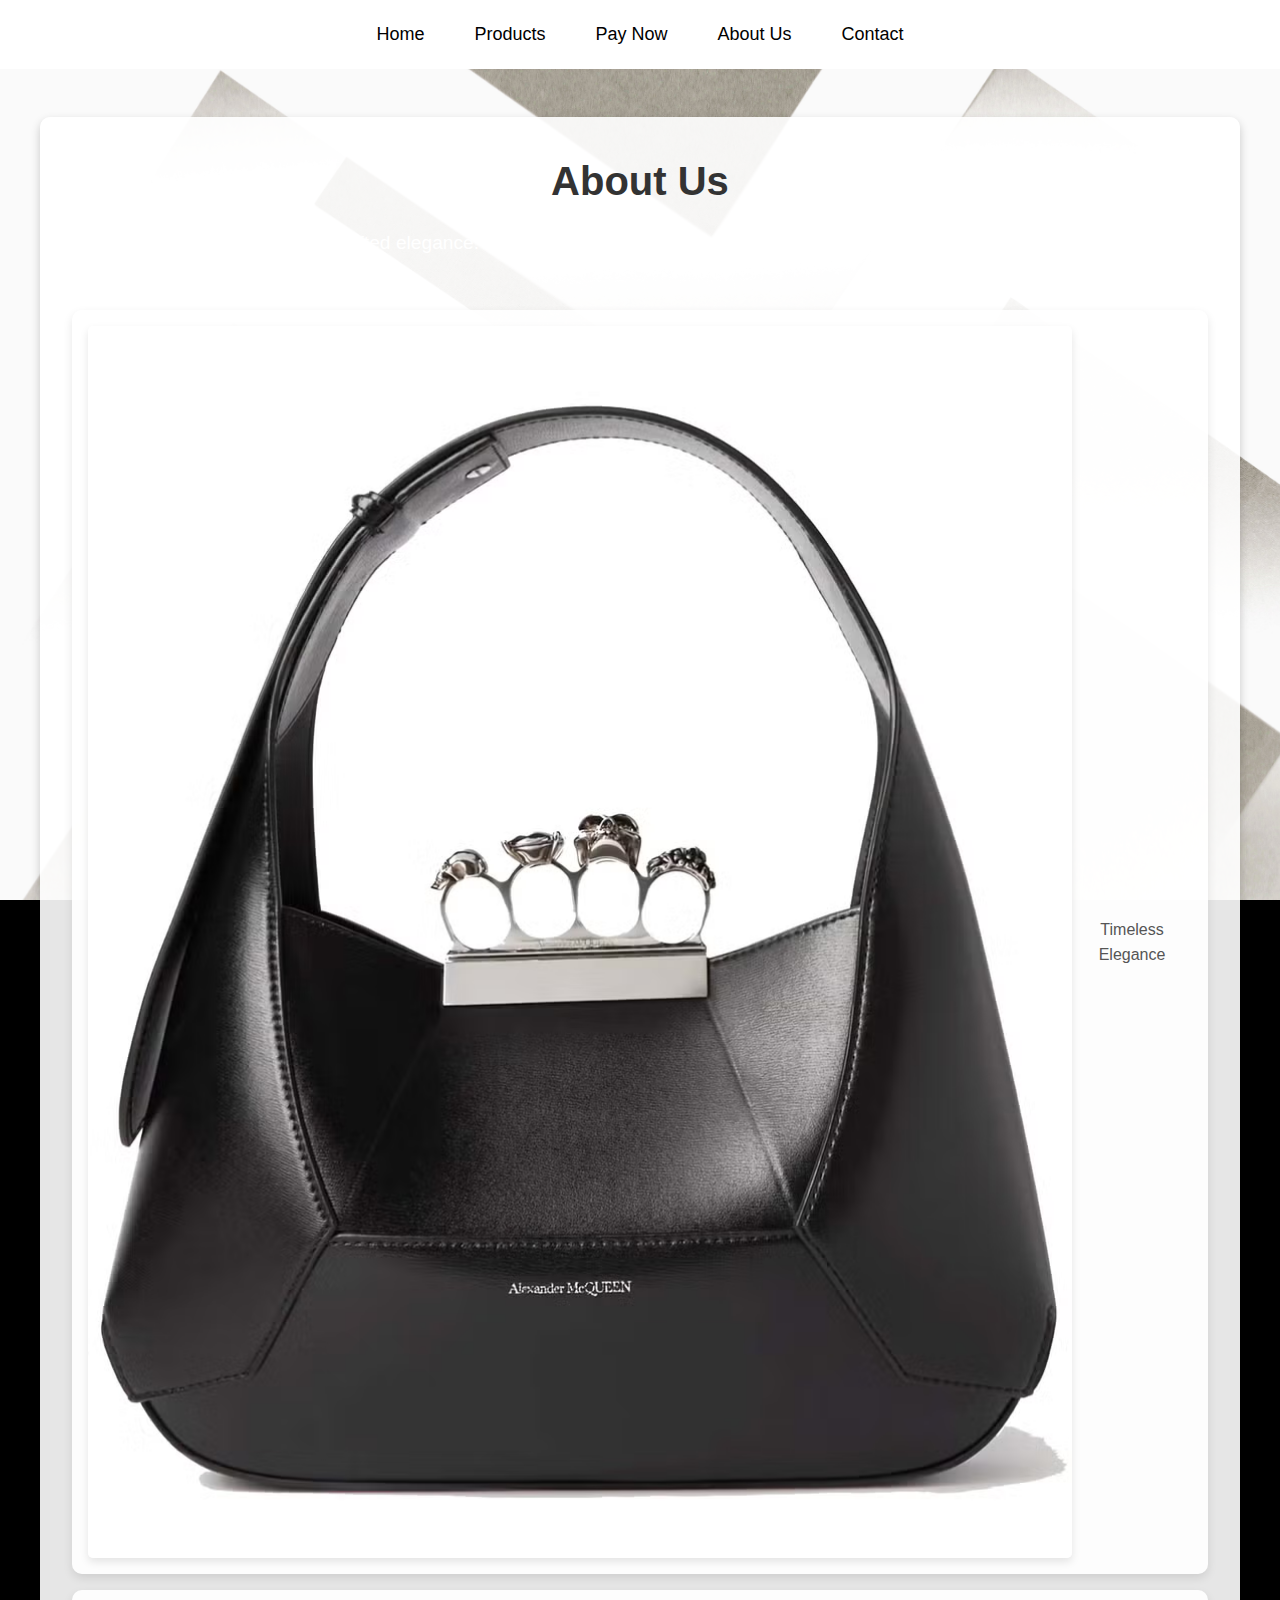
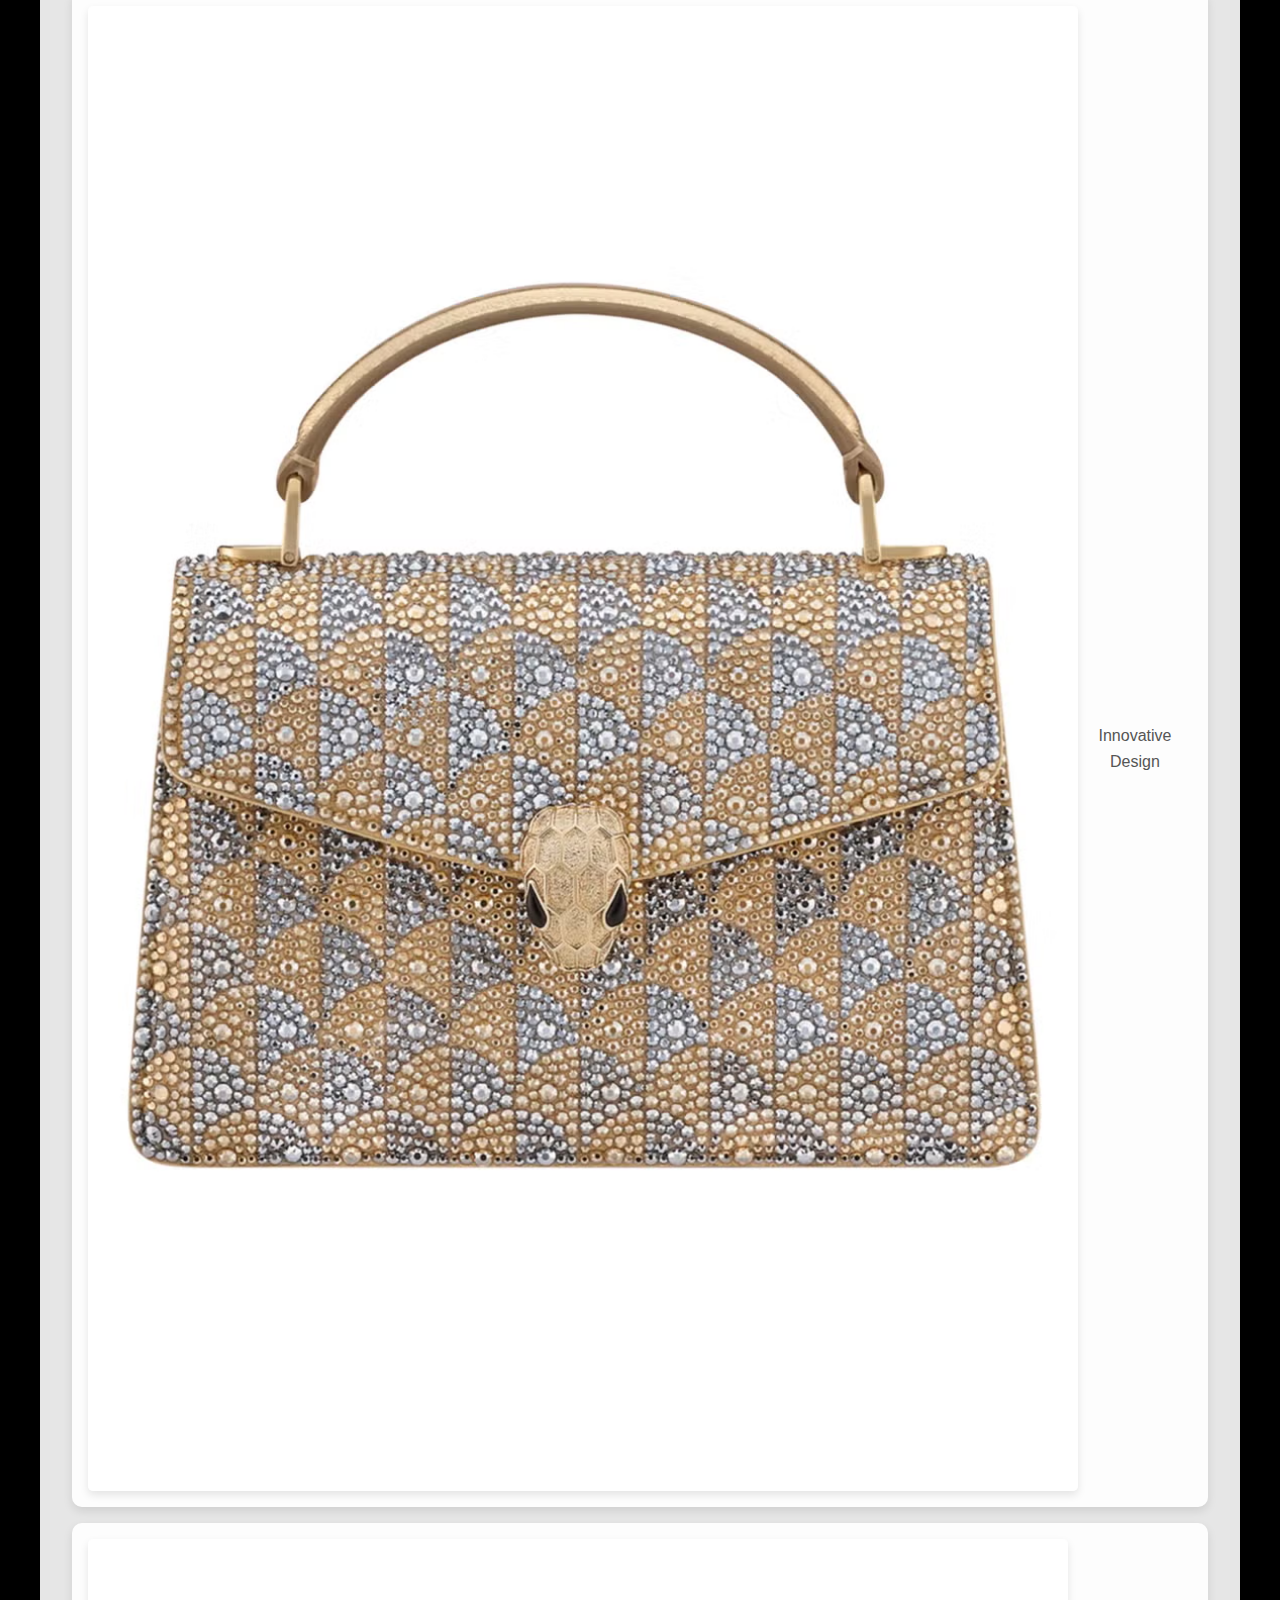
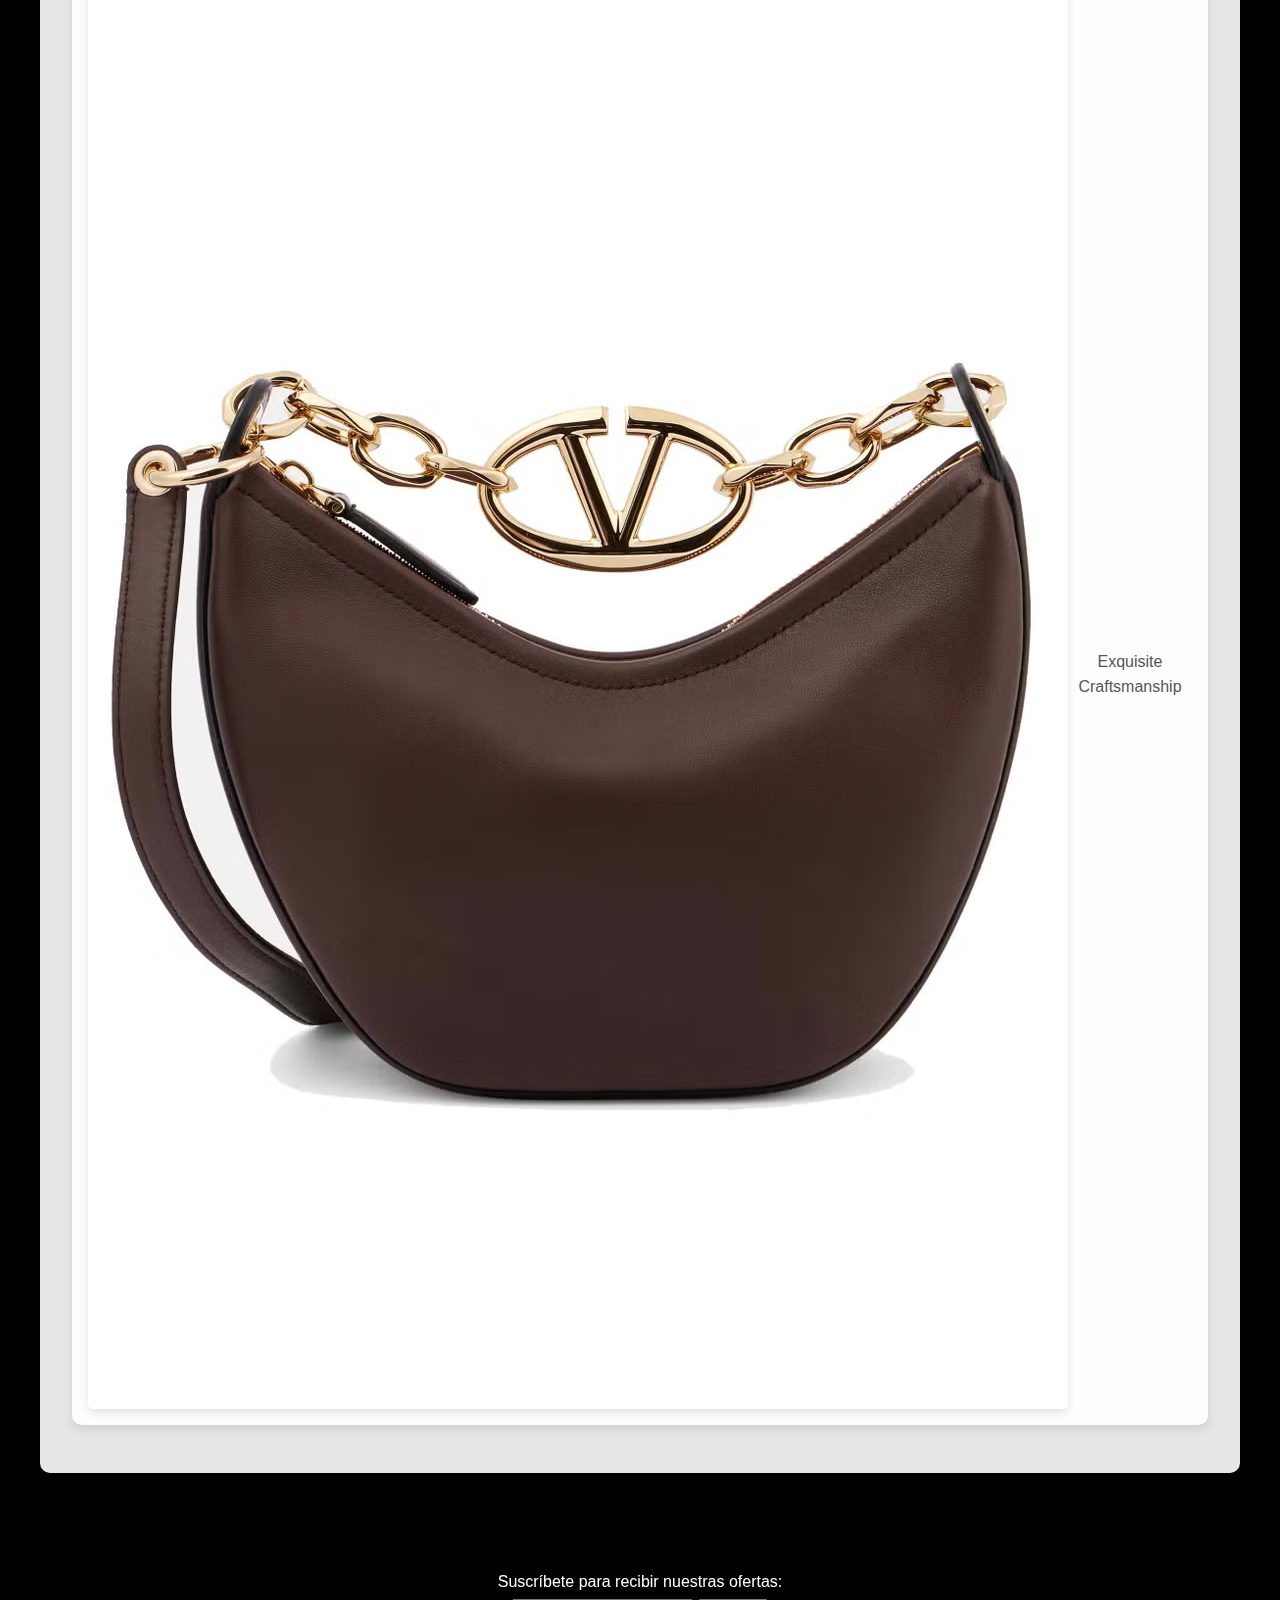
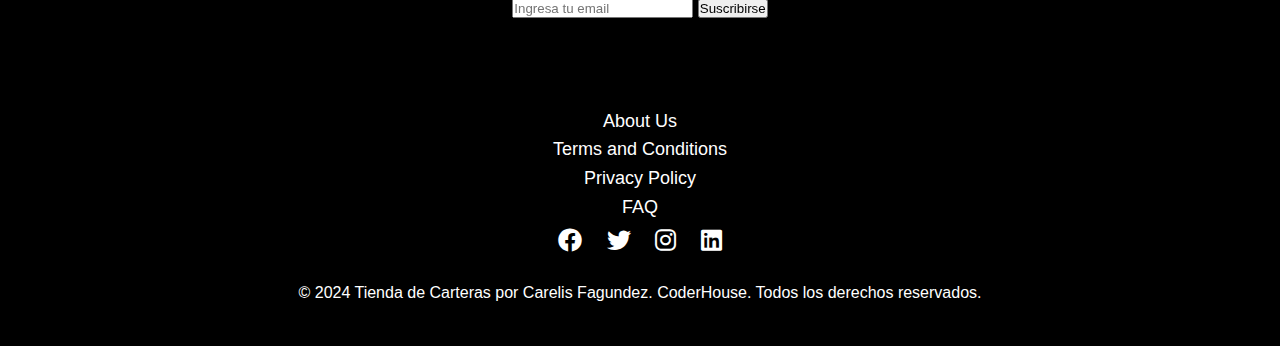
==== menu_items/about.html @ 4c51ad74 "Actualización de archivos" ====
<!DOCTYPE html>
<html lang="en">

<head>
    <meta charset="UTF-8">
    <meta name="viewport" content="width=device-width, initial-scale=1.0">
    <title>Handbag Luxury</title>
    <!-- Enlace a Bootstrap -->
    <link href="https://cdn.jsdelivr.net/npm/bootstrap@5.3.0-alpha1/dist/css/bootstrap.min.css" rel="stylesheet"
        integrity="sha384-KyZXEJw3W3mJfGwnL9F5L6hBrk7zVtQzLg64KcgoOvo8eb/5XlP7w5vU4ahBzRZw" crossorigin="anonymous">
    <!-- personalizados -->
    <link rel="stylesheet" href="../styles.css">
    <link href="https://cdnjs.cloudflare.com/ajax/libs/font-awesome/6.0.0-beta3/css/all.min.css" rel="stylesheet">
</head>

<body>

    <!-- Barra de navegación -->
    <nav class="navbar">
        <a href="../index.html">Home</a>
        <a href="./products.html">Products</a>
        <a href="./pay.html">Pay Now</a>
        <a href="./about.html">About Us</a>
        <a href="./contact.html">Contact</a>
    </nav>
    <!-- Contenido principal  Vacio -->

    <div class="about-us">
        <h1>About Us</h1>
        <p class="about-text">Welcome to our world of handcrafted elegance. We design unique handbags that combine style
            and functionality,
            ensuring you stand out in every moment.</p>
        <div class="about-gallery">
            <div class="about-item">
                <img src="../photos/handbag1.avif" alt="Cartera 1">
                <p>Timeless Elegance</p>
            </div>
            <div class="about-item">
                <img src="../photos/handbag2.avif" alt="Cartera 2">
                <p>Innovative Design</p>
            </div>
            <div class="about-item">
                <img src="../photos/handbag3.avif" alt="Cartera 3">
                <p>Exquisite Craftsmanship</p>
            </div>
        </div>
    </div>

    <!-- Formulario de suscripción -->
    <div class="newsletter">
        <p>Suscríbete para recibir nuestras ofertas:</p>
        <form>
            <input type="email" placeholder="Ingresa tu email" required>
            <input type="submit" value="Suscribirse">
        </form>
    </div>


    <!-- Footer -->
    <footer style="background-color: #000; color: #fff; padding: 40px 0; text-align: center;">
        <div class="footer-content">
            <div class="footer-links">
                <ul style="list-style-type: none; padding: 0;">
                    <li><a href="#about" style="color: #fff; text-decoration: none; font-size: 18px;">About Us</a></li>
                    <li><a href="#terms" style="color: #fff; text-decoration: none; font-size: 18px;">Terms and
                            Conditions</a></li>
                    <li><a href="#privacy" style="color: #fff; text-decoration: none; font-size: 18px;">Privacy
                            Policy</a></li>
                    <li><a href="#faq" style="color: #fff; text-decoration: none; font-size: 18px;">FAQ</a></li>
                </ul>
            </div>

            <div class="footer-social">
                <a href="#" style="color: #fff; font-size: 24px; margin: 0 10px;"><i class="fab fa-facebook"></i></a>
                <a href="#" style="color: #fff; font-size: 24px; margin: 0 10px;"><i class="fab fa-twitter"></i></a>
                <a href="#" style="color: #fff; font-size: 24px; margin: 0 10px;"><i class="fab fa-instagram"></i></a>
                <a href="#" style="color: #fff; font-size: 24px; margin: 0 10px;"><i class="fab fa-linkedin"></i></a>
            </div>

            <div class="footer-bottom">
                <p style="font-size: 16px; margin-top: 20px;">© 2024 Tienda de Carteras por Carelis Fagundez.
                    CoderHouse. Todos los derechos reservados.</p>
            </div>
        </div>
    </footer>

    <!-- Scripts de Bootstrap -->
    <script src="https://cdn.jsdelivr.net/npm/bootstrap@5.3.0-alpha1/dist/js/bootstrap.bundle.min.js"
        integrity="sha384-pzjw8f+ua7Kw1TIq0X6s+9uIFM4ntgs2a9P+ZZ9ljgvlE5L5fXxwZqljs8Pfq4Xp"
        crossorigin="anonymous"></script>

</body>

</html>
---- styles.css ----
* {
  margin: 0;
  padding: 0;
  box-sizing: border-box;
}

body {
  font-family: "Arial", sans-serif;
  line-height: 1.6;
  background: url("./photos/fondo_pexels-edward-jenner-4252889.jpg") center/cover fixed;
  color: #333;
  min-height: 100vh;
  display: flex;
  flex-direction: column;
}

h1,
h3 {
  color: #333;
  text-align: center;
}

.navbar {
  display: flex;
  justify-content: center;
  background-color: rgba(52, 58, 64, 0.8);
  padding: 10px 0;
  position: sticky;
  top: 0;
  width: 100%;
  z-index: 2;
}
.navbar a {
  color: #fff;
  text-decoration: none;
  padding: 10px 15px;
  font-size: 18px;
  transition: background-color 0.3s;
  margin: 0 10px;
}
.navbar a:hover {
  background-color: #474644;
  border-radius: 4px;
}
@media (max-width: 768px) {
  .navbar {
    flex-direction: column;
    align-items: center;
  }
  .navbar a {
    margin: 5px 0;
  }
}

.content {
  max-width: 1200px;
  margin: 2rem auto;
  padding: 1rem;
  display: flex;
  flex-direction: column;
  flex-grow: 1;
}

.gallery {
  display: grid;
  grid-template-columns: repeat(3, 1fr);
  gap: 1rem;
  margin-top: 2rem;
}
.gallery img {
  width: 100%;
  border-radius: 10px;
  box-shadow: 0 4px 8px rgba(0, 0, 0, 0.1);
  transition: transform 0.3s;
}
.gallery img:hover {
  transform: 1.1;
}
@media (max-width: 768px) {
  .gallery {
    grid-template-columns: 1fr;
  }
}

.cards {
  display: grid;
  grid-template-columns: repeat(3, 1fr);
  gap: 1rem;
  margin-top: 2rem;
}
.cards .card {
  background-color: white;
  border-radius: 10px;
  padding: 1rem;
  text-align: center;
  width: 100%;
  box-shadow: 0 4px 8px rgba(0, 0, 0, 0.1);
  transition: transform 0.3s;
}
.cards .card:hover {
  transform: translateY(-10px);
}
@media (max-width: 768px) {
  .cards {
    grid-template-columns: 1fr;
  }
  .cards .card {
    width: 100%;
    margin-bottom: 1rem;
  }
}
@media (min-width: 992px) {
  .cards {
    grid-template-columns: repeat(4, 1fr);
  }
}
@media (min-width: 1200px) {
  .cards {
    grid-template-columns: repeat(6, 1fr);
  }
}

form.contact-form {
  width: 60%;
  max-width: 700px;
  margin: 2rem auto;
  padding: 2rem;
  background-color: #000;
  color: #fff;
  border-radius: 10px;
  box-shadow: 0 4px 8px rgba(0, 0, 0, 0.2);
  text-align: center;
}
form.contact-form h2 {
  font-size: 24px;
  margin-bottom: 1rem;
  color: #f8f7f4;
}
form.contact-form label {
  font-size: 16px;
  display: block;
  margin-bottom: 5px;
  text-align: left;
}
form.contact-form input,
form.contact-form textarea {
  width: 100%;
  padding: 12px;
  margin-bottom: 15px;
  border: 1px solid #ccc;
  border-radius: 5px;
  font-size: 14px;
  background-color: #fbf7f7;
  color: #fff;
}
form.contact-form input:focus,
form.contact-form textarea:focus {
  border-color: #ffd700;
  outline: none;
  box-shadow: 0 0 5px #ffd700;
}
form.contact-form button {
  width: 50%;
  padding: 10px;
  font-size: 16px;
  background-color: #0d0d0d;
  color: #fbf9f9;
  border: none;
  border-radius: 5px;
  cursor: pointer;
  transition: background-color 0.3s;
}
form.contact-form button:hover {
  background-color: #0d0d0b;
}
@media (max-width: 768px) {
  form.contact-form {
    width: 80%;
    padding: 1.5rem;
  }
  form.contact-form h2 {
    font-size: 20px;
  }
  form.contact-form button {
    width: 100%;
  }
}
@media (max-width: 480px) {
  form.contact-form {
    width: 95%;
    padding: 1rem;
  }
  form.contact-form h2 {
    font-size: 18px;
  }
  form.contact-form label {
    font-size: 14px;
  }
  form.contact-form input,
  form.contact-form textarea {
    font-size: 13px;
  }
  form.contact-form button {
    font-size: 14px;
  }
}

.newsletter {
  background-color: rgba(0, 0, 0, 0.6);
  color: white;
  padding: 1rem;
  margin-top: 2rem;
  margin-bottom: 30px;
  text-align: center;
  border-radius: 10px;
  width: 30%;
  margin-left: auto;
  margin-right: auto;
  position: relative;
  z-index: 3;
}
@media (max-width: 768px) {
  .newsletter {
    width: 80%;
  }
  .newsletter input[type=email],
  .newsletter input[type=submit] {
    width: 100%;
    padding: 10px;
    margin-top: 10px;
    border-radius: 5px;
  }
}

.footer {
  background-color: rgba(52, 58, 64, 0.8);
  color: #fff;
  padding: 30px 0;
  text-align: center;
  position: relative;
  z-index: 2;
}
.footer .footer-container {
  display: flex;
  flex-direction: column;
  align-items: center;
  gap: 20px;
}
.footer .footer-links {
  display: flex;
  gap: 25px;
  flex-wrap: wrap;
  justify-content: center;
}
.footer .footer-social {
  display: flex;
  gap: 25px;
  justify-content: center;
}
.footer .footer-social .social-icon {
  background-color: #0d0d0d;
  padding: 15px;
  border-radius: 50%;
  transition: background-color 0.3s;
  font-size: 24px;
}
.footer .footer-social .social-icon:hover {
  background-color: #585857;
}
.footer .footer-bottom {
  margin-bottom: 20px;
  margin-top: 30px;
  font-size: 16px;
  color: #aaa;
}
@media (max-width: 768px) {
  .footer .footer-container {
    flex-direction: column;
  }
  .footer .footer-links,
  .footer .footer-social {
    justify-content: center;
  }
}

.about-us {
  max-width: 1200px;
  margin: 3rem auto;
  text-align: center;
  padding: 2rem;
  background-color: rgba(255, 255, 255, 0.9);
  border-radius: 10px;
  box-shadow: 0 4px 10px rgba(0, 0, 0, 0.2);
  animation: fadeIn 1.5s ease-in-out;
}
.about-us h1 {
  font-size: 2.5rem;
  margin-bottom: 1rem;
  color: #333;
}
.about-us .about-text {
  font-size: 1.2rem;
  line-height: 1.5;
  margin-bottom: 1.5rem;
}
.about-us .about-item {
  display: flex;
  justify-content: center;
  align-items: center;
  margin: 1rem 0;
  padding: 1rem;
  background-color: rgba(255, 255, 255, 0.9);
  border-radius: 10px;
  box-shadow: 0 4px 10px rgba(0, 0, 0, 0.1);
  transition: transform 0.3s;
}
.about-us .about-item:hover {
  transform: scale(1.1);
}
.about-us .about-item img {
  width: 100%;
  border-radius: 5px;
  box-shadow: 0 4px 8px rgba(0, 0, 0, 0.1);
}
.about-us .about-item h4 {
  margin-top: 10px;
  font-size: 1.2rem;
  color: #333;
}
.about-us .about-item p {
  font-size: 1rem;
  color: #555;
}

@keyframes fadeIn {
  from {
    opacity: 0;
    transform: translateY(20px);
  }
  to {
    opacity: 1;
    transform: translateY(0);
  }
}
/* styles.scss */
body {
  font-family: Arial, sans-serif;
  background-color: #000;
  color: #fff;
}

.navbar {
  background-color: #fff;
}
.navbar a {
  color: #000;
}

.contact-form {
  max-width: 500px;
  margin: 0 auto;
  padding: 2rem;
  background-color: #fff;
  border-radius: 8px;
  box-shadow: 0 0 10px rgba(0, 0, 0, 0.1);
}
.contact-form label {
  display: block;
  margin-bottom: 0.5rem;
}
.contact-form input,
.contact-form textarea {
  width: 100%;
  padding: 0.5rem;
  margin-bottom: 1rem;
  border: 1px solid #ccc;
  border-radius: 4px;
}
.contact-form button {
  width: 100%;
  padding: 0.75rem;
  background-color: #000;
  color: #fff;
  border: none;
  border-radius: 4px;
  cursor: pointer;
}

/*# sourceMappingURL=styles.css.map */
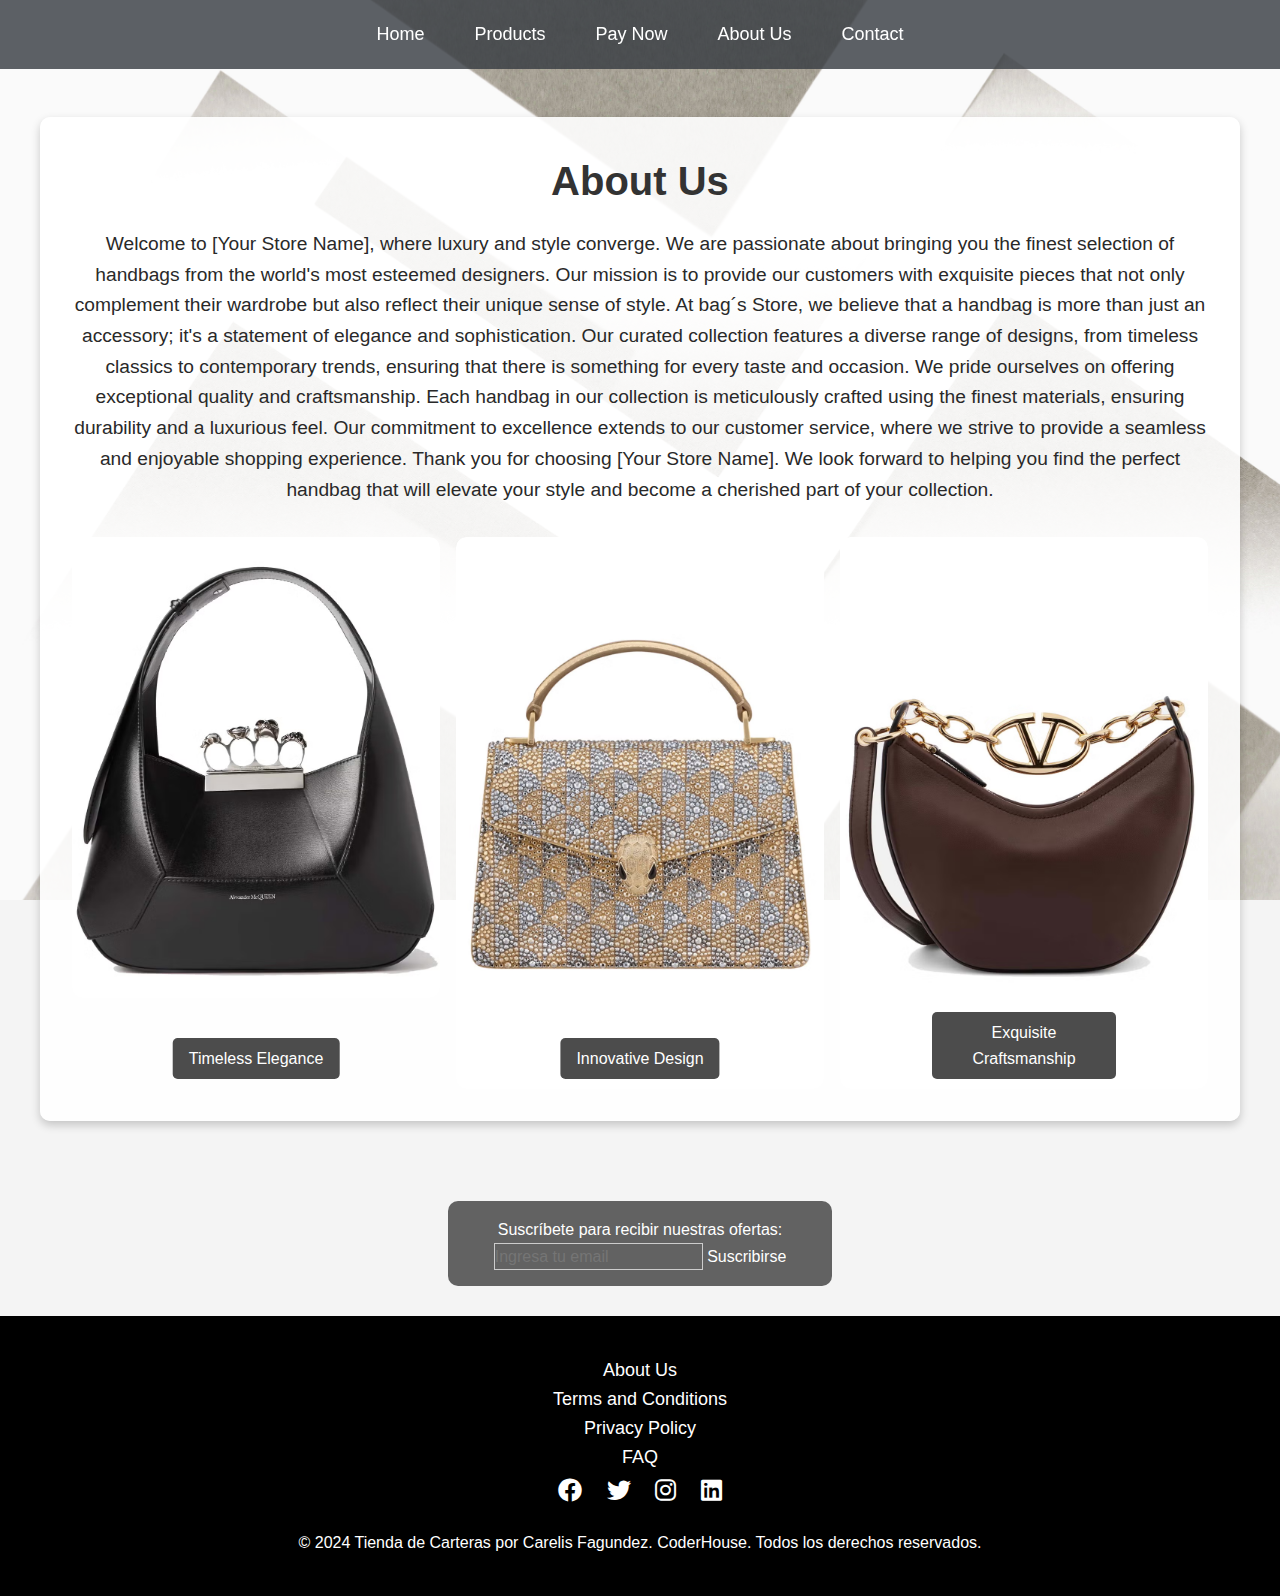
==== commit a972e04c: "Añadir archivos con cambios de finales de línea" ====
--- a/menu_items/about.html
+++ b/menu_items/about.html
@@ -5,11 +5,13 @@
     <meta charset="UTF-8">
     <meta name="viewport" content="width=device-width, initial-scale=1.0">
     <title>Handbag Luxury</title>
+    <meta name="description" content="Explore our luxury handbags collection.">
+
     <!-- Enlace a Bootstrap -->
     <link href="https://cdn.jsdelivr.net/npm/bootstrap@5.3.0-alpha1/dist/css/bootstrap.min.css" rel="stylesheet"
         integrity="sha384-KyZXEJw3W3mJfGwnL9F5L6hBrk7zVtQzLg64KcgoOvo8eb/5XlP7w5vU4ahBzRZw" crossorigin="anonymous">
     <!-- personalizados -->
-    <link rel="stylesheet" href="../styles.css">
+    <link rel="stylesheet" href="../css/styles.css">
     <link href="https://cdnjs.cloudflare.com/ajax/libs/font-awesome/6.0.0-beta3/css/all.min.css" rel="stylesheet">
 </head>
 
@@ -18,18 +20,31 @@
     <!-- Barra de navegación -->
     <nav class="navbar">
         <a href="../index.html">Home</a>
-        <a href="./products.html">Products</a>
-        <a href="./pay.html">Pay Now</a>
-        <a href="./about.html">About Us</a>
-        <a href="./contact.html">Contact</a>
+        <a href="../menu_items/products.html">Products</a>
+        <a href="../menu_items/pay.html">Pay Now</a>
+        <a href="../menu_items/about.html">About Us</a>
+        <a href="../menu_items/contact.html">Contact</a>
     </nav>
     <!-- Contenido principal  Vacio -->
 
     <div class="about-us">
         <h1>About Us</h1>
-        <p class="about-text">Welcome to our world of handcrafted elegance. We design unique handbags that combine style
-            and functionality,
-            ensuring you stand out in every moment.</p>
+        <p class="about-text">Welcome to [Your Store Name], where luxury and style converge. We are passionate about
+            bringing you the finest selection of handbags from the world's most esteemed designers. Our mission is to
+            provide our customers with exquisite pieces that not only complement their wardrobe but also reflect their
+            unique sense of style.
+
+            At bag´s Store, we believe that a handbag is more than just an accessory; it's a statement of elegance and
+            sophistication. Our curated collection features a diverse range of designs, from timeless classics to
+            contemporary trends, ensuring that there is something for every taste and occasion.
+
+            We pride ourselves on offering exceptional quality and craftsmanship. Each handbag in our collection is
+            meticulously crafted using the finest materials, ensuring durability and a luxurious feel. Our commitment to
+            excellence extends to our customer service, where we strive to provide a seamless and enjoyable shopping
+            experience.
+
+            Thank you for choosing [Your Store Name]. We look forward to helping you find the perfect handbag that will
+            elevate your style and become a cherished part of your collection.</p>
         <div class="about-gallery">
             <div class="about-item">
                 <img src="../photos/handbag1.avif" alt="Cartera 1">
--- a/css/styles.css
+++ b/css/styles.css
@@ -0,0 +1,569 @@
+@charset "UTF-8";
+/* _reset.scss */
+/* Reseteo de márgenes y rellenos */
+*,
+*::before,
+*::after {
+  margin: 0;
+  padding: 0;
+  box-sizing: border-box;
+}
+
+/* Eliminación del estilo por defecto de listas */
+ul,
+ol {
+  list-style: none;
+}
+
+/* Normalización de enlaces */
+a {
+  text-decoration: none;
+  color: inherit;
+}
+
+/* Eliminación de bordes y sombras en botones */
+button,
+input,
+select,
+textarea {
+  background: none;
+  border: none;
+  outline: none;
+  font-family: inherit;
+  font-size: inherit;
+  line-height: inherit;
+  color: inherit;
+}
+
+/* Reseteo de la apariencia de las tablas */
+table {
+  border-collapse: collapse;
+  border-spacing: 0;
+}
+
+/* Reseteo de la apariencia de los formularios */
+input,
+textarea,
+select,
+button {
+  background: none;
+  border: none;
+  font-family: inherit;
+  font-size: inherit;
+  line-height: inherit;
+  color: inherit;
+}
+
+/* Normalización de imágenes */
+img {
+  max-width: 100%;
+  display: block;
+}
+
+/* Normalización de las cajas de texto y formularios */
+input[type=text],
+input[type=email],
+input[type=password],
+textarea {
+  outline: none;
+  border: 1px solid #ccc;
+  font-family: inherit;
+  font-size: inherit;
+}
+
+/* Reseteo de la apariencia de las listas dentro de elementos no ordenados y ordenados */
+ul,
+ol {
+  list-style: none;
+  padding-left: 0;
+}
+
+.product-grid {
+  display: grid;
+  grid-template-columns: repeat(auto-fit, minmax(200px, 1fr));
+  gap: 2rem;
+  padding: 2rem;
+  background-color: black;
+  color: #fff;
+}
+
+.product-item {
+  text-align: center;
+  background-color: black;
+  padding: 1rem;
+  border-radius: 10px;
+  box-shadow: 0 4px 10px rgba(0, 0, 0, 0.2);
+  transition: transform 0.3s, box-shadow 0.3s;
+}
+.product-item:hover {
+  transform: translateY(-5px);
+  box-shadow: 0 6px 15px rgba(0, 0, 0, 0.3);
+}
+.product-item img {
+  width: 100%;
+  height: auto;
+  border-radius: 5px;
+}
+.product-item h3 {
+  margin: 1rem 0 0.5rem;
+  font-size: 1.2rem;
+  background-color: black;
+}
+.product-item p {
+  margin: 0.5rem 0 1rem;
+  font-size: 1rem;
+}
+.product-item .buy-btn {
+  padding: 0.5rem 1rem;
+  background-color: #0d0d0d;
+  color: #fbf7f7;
+  border: none;
+  border-radius: 5px;
+  cursor: pointer;
+  font-size: 1rem;
+  font-weight: bold;
+  transition: background-color 0.3s ease;
+}
+.product-item .buy-btn:hover {
+  background-color: #e6c200;
+}
+
+.about-us {
+  max-width: 1200px;
+  margin: 3rem auto;
+  text-align: center;
+  padding: 2rem;
+  background-color: rgba(255, 255, 255, 0.9);
+  border-radius: 10px;
+  box-shadow: 0 4px 10px rgba(0, 0, 0, 0.2);
+  animation: fadeIn 1.5s ease-in-out;
+}
+.about-us h1 {
+  font-size: 2.5rem;
+  margin-bottom: 1rem;
+  color: #333;
+}
+.about-us .about-text {
+  font-size: 1.2rem;
+  color: rgb(40.8, 40.8, 40.8);
+  margin-bottom: 2rem;
+}
+.about-us .about-gallery {
+  display: grid;
+  grid-template-columns: repeat(auto-fit, minmax(250px, 1fr));
+  gap: 1rem;
+}
+.about-us .about-gallery .about-item {
+  position: relative;
+  overflow: hidden;
+  border-radius: 10px;
+  animation: slideUp 1s ease-in-out;
+}
+.about-us .about-gallery .about-item img {
+  width: 100%;
+  height: auto;
+  display: block;
+  border-radius: 10px;
+  transition: transform 0.3s ease-in-out;
+}
+.about-us .about-gallery .about-item img:hover {
+  transform: scale(1.1);
+}
+.about-us .about-gallery .about-item p {
+  position: absolute;
+  bottom: 10px;
+  left: 50%;
+  transform: translateX(-50%);
+  background-color: rgba(0, 0, 0, 0.7);
+  color: #fff;
+  padding: 0.5rem 1rem;
+  border-radius: 5px;
+  font-size: 1rem;
+  transition: opacity 0.3s ease-in-out;
+}
+.about-us .about-gallery .about-item p:hover {
+  opacity: 1;
+}
+
+@keyframes fadeIn {
+  from {
+    opacity: 0;
+    transform: scale(0.9);
+  }
+  to {
+    opacity: 1;
+    transform: scale(1);
+  }
+}
+@keyframes slideUp {
+  from {
+    opacity: 0;
+    transform: translateY(30px);
+  }
+  to {
+    opacity: 1;
+    transform: translateY(0);
+  }
+}
+.contact-form {
+  width: 60%;
+  max-width: 700px;
+  margin: 2rem auto;
+  padding: 2rem;
+  background-color: #000;
+  color: #fff;
+  border-radius: 10px;
+  box-shadow: 0 4px 8px rgba(0, 0, 0, 0.2);
+  text-align: center;
+}
+.contact-form h2 {
+  font-size: 24px;
+  margin-bottom: 1rem;
+  color: hsl(0, 0%, 110%);
+}
+.contact-form label {
+  font-size: 16px;
+  display: block;
+  margin-bottom: 5px;
+  text-align: left;
+}
+.contact-form input,
+.contact-form textarea {
+  width: 100%;
+  padding: 12px;
+  margin-bottom: 15px;
+  border: 1px solid #ccc;
+  border-radius: 5px;
+  font-size: 14px;
+  background-color: #fbf7f7;
+  color: #000;
+}
+.contact-form input:focus,
+.contact-form textarea:focus {
+  border-color: #ffd700;
+  outline: none;
+  box-shadow: 0 0 5px #ffd700;
+}
+.contact-form button {
+  width: 50%;
+  padding: 10px;
+  font-size: 16px;
+  background-color: #0d0d0d;
+  color: #fbf7f7;
+  border: none;
+  border-radius: 5px;
+  cursor: pointer;
+  transition: background-color 0.3s ease;
+}
+.contact-form button:hover {
+  background-color: hsl(0, 0%, -4.9019607843%);
+}
+@media (max-width: 768px) {
+  .contact-form {
+    width: 80%;
+    padding: 1.5rem;
+  }
+  .contact-form h2 {
+    font-size: 20px;
+  }
+  .contact-form button {
+    width: 100%;
+  }
+}
+@media (max-width: 480px) {
+  .contact-form {
+    width: 95%;
+    padding: 1rem;
+  }
+  .contact-form h2 {
+    font-size: 18px;
+  }
+  .contact-form label {
+    font-size: 14px;
+  }
+  .contact-form input,
+  .contact-form textarea {
+    font-size: 13px;
+  }
+  .contact-form button {
+    font-size: 14px;
+  }
+}
+
+.gallery {
+  display: grid;
+  grid-template-columns: repeat(3, 1fr);
+  gap: 1rem;
+  margin-top: 2rem;
+}
+.gallery img {
+  width: 100%;
+  border-radius: 10px;
+  box-shadow: 0 4px 8px rgba(0, 0, 0, 0.1);
+  transition: transform 0.3s ease;
+}
+.gallery img:hover {
+  transform: scale(1.1);
+}
+@media (max-width: 768px) {
+  .gallery {
+    grid-template-columns: 1fr;
+  }
+}
+
+.payment-section {
+  max-width: 1200px;
+  margin: 3rem auto;
+  padding: 2rem;
+  background-color: #000;
+  color: #fff;
+  border-radius: 10px;
+  box-shadow: 0 4px 10px rgba(0, 0, 0, 0.3);
+  font-family: "Arial", sans-serif;
+}
+.payment-section h2 {
+  text-align: center;
+  margin-bottom: 2rem;
+  font-size: 2rem;
+  color: hsl(0, 0%, 110%);
+}
+.payment-section .payment-container {
+  display: flex;
+  flex-wrap: wrap;
+  gap: 2rem;
+  justify-content: space-between;
+}
+.payment-section .payment-form {
+  flex: 1;
+  min-width: 300px;
+  padding: 1rem;
+  background-color: hsl(0, 0%, -10%);
+  border-radius: 10px;
+  box-shadow: 0 2px 8px rgba(0, 0, 0, 0.2);
+}
+.payment-section .payment-form .form-group {
+  margin-bottom: 1.5rem;
+}
+.payment-section .payment-form .form-group label {
+  display: block;
+  margin-bottom: 0.5rem;
+  font-size: 1rem;
+  color: hsl(0, 0%, 120%);
+}
+.payment-section .payment-form .form-group input {
+  width: 100%;
+  padding: 0.8rem;
+  font-size: 1rem;
+  border: 1px solid #333;
+  border-radius: 5px;
+  background-color: #000;
+  color: #fff;
+}
+.payment-section .payment-form .form-row {
+  display: grid;
+  grid-template-columns: 1fr 1fr;
+  gap: 1rem;
+}
+.payment-section .payment-form .pay-btn {
+  display: block;
+  width: 100%;
+  padding: 0.8rem;
+  background-color: #e6c200;
+  color: #000;
+  font-size: 1rem;
+  font-weight: bold;
+  border: none;
+  border-radius: 5px;
+  cursor: pointer;
+  transition: background-color 0.3s ease;
+}
+.payment-section .payment-form .pay-btn:hover {
+  background-color: rgb(179, 150.9826086957, 0);
+}
+.payment-section .order-summary {
+  flex: 1;
+  min-width: 300px;
+  padding: 1rem;
+  background-color: hsl(0, 0%, -10%);
+  border-radius: 10px;
+  box-shadow: 0 2px 8px rgba(0, 0, 0, 0.2);
+}
+.payment-section .order-summary h3 {
+  margin-bottom: 1rem;
+  font-size: 1.5rem;
+  color: hsl(0, 0%, 120%);
+}
+.payment-section .order-summary ul {
+  list-style: none;
+  padding: 0;
+  margin: 0;
+}
+.payment-section .order-summary ul li {
+  display: flex;
+  justify-content: space-between;
+  margin-bottom: 0.5rem;
+  font-size: 1rem;
+}
+.payment-section .order-summary ul li.total {
+  font-weight: bold;
+  font-size: 1.2rem;
+  color: #ffd700;
+}
+
+body {
+  font-family: "Arial", sans-serif;
+  line-height: 1.6;
+  background-image: url("../photos/fondo_pexels-edward-jenner-4252889.jpg");
+  background-size: cover;
+  background-position: center;
+  background-attachment: fixed;
+  color: #333;
+  min-height: 100vh;
+  display: flex;
+  flex-direction: column;
+}
+
+h1,
+h3 {
+  color: #333;
+  text-align: center;
+}
+
+.navbar {
+  display: flex;
+  justify-content: center;
+  background-color: rgba(52, 58, 64, 0.8);
+  padding: 10px 0;
+  position: sticky;
+  top: 0;
+  width: 100%;
+  z-index: 10;
+}
+.navbar a {
+  color: #fff;
+  text-decoration: none;
+  padding: 10px 15px;
+  font-size: 18px;
+  transition: background-color 0.3s ease;
+  margin: 0 10px;
+}
+.navbar a:hover {
+  background-color: #474644;
+  border-radius: 4px;
+}
+@media (max-width: 768px) {
+  .navbar {
+    flex-direction: column;
+    align-items: center;
+  }
+  .navbar a {
+    margin: 5px 0;
+  }
+}
+
+.content {
+  max-width: 1200px;
+  margin: 2rem auto;
+  padding: 1rem;
+  position: relative;
+  z-index: 2;
+  display: flex;
+  flex-direction: column;
+  flex-grow: 1;
+}
+
+.newsletter {
+  background-color: rgba(0, 0, 0, 0.6);
+  color: #fff;
+  padding: 1rem;
+  margin-top: 2rem;
+  margin-bottom: 30px;
+  text-align: center;
+  border-radius: 10px;
+  width: 30%;
+  margin-left: auto;
+  margin-right: auto;
+  position: relative;
+  z-index: 3;
+}
+@media (max-width: 768px) {
+  .newsletter {
+    width: 80%;
+  }
+  .newsletter input[type=email],
+  .newsletter input[type=submit] {
+    width: 100%;
+    padding: 10px;
+    margin-top: 10px;
+    border-radius: 5px;
+  }
+}
+
+.footer {
+  background-color: rgba(52, 58, 64, 0.8);
+  color: #fff;
+  padding: 30px 0;
+  text-align: center;
+  position: relative;
+  z-index: 2;
+}
+.footer .footer-container {
+  display: flex;
+  flex-direction: column;
+  align-items: center;
+  gap: 20px;
+}
+.footer .footer-links {
+  display: flex;
+  gap: 25px;
+  flex-wrap: wrap;
+  justify-content: center;
+}
+.footer .footer-social {
+  display: flex;
+  gap: 25px;
+  justify-content: center;
+}
+.footer .footer-social .social-icon {
+  background-color: #0d0d0d;
+  padding: 15px;
+  border-radius: 50%;
+  transition: background-color 0.3s ease;
+  font-size: 24px;
+}
+.footer .footer-social .social-icon:hover {
+  background-color: rgb(37.2, 37.2, 37.2);
+}
+.footer .footer-bottom {
+  margin-bottom: 20px;
+  margin-top: 30px;
+  font-size: 16px;
+  color: rgb(112.2, 112.2, 112.2);
+}
+@media (max-width: 768px) {
+  .footer .footer-container {
+    flex-direction: column;
+  }
+  .footer .footer-links {
+    justify-content: center;
+  }
+  .footer .footer-social {
+    justify-content: center;
+  }
+}
+
+*,
+*::before,
+*::after {
+  box-sizing: border-box;
+  margin: 0;
+  padding: 0;
+}
+
+body {
+  font-family: "Arial", sans-serif;
+  line-height: 1.6;
+  background-color: #f4f4f4;
+}
+
+/*# sourceMappingURL=styles.css.map */
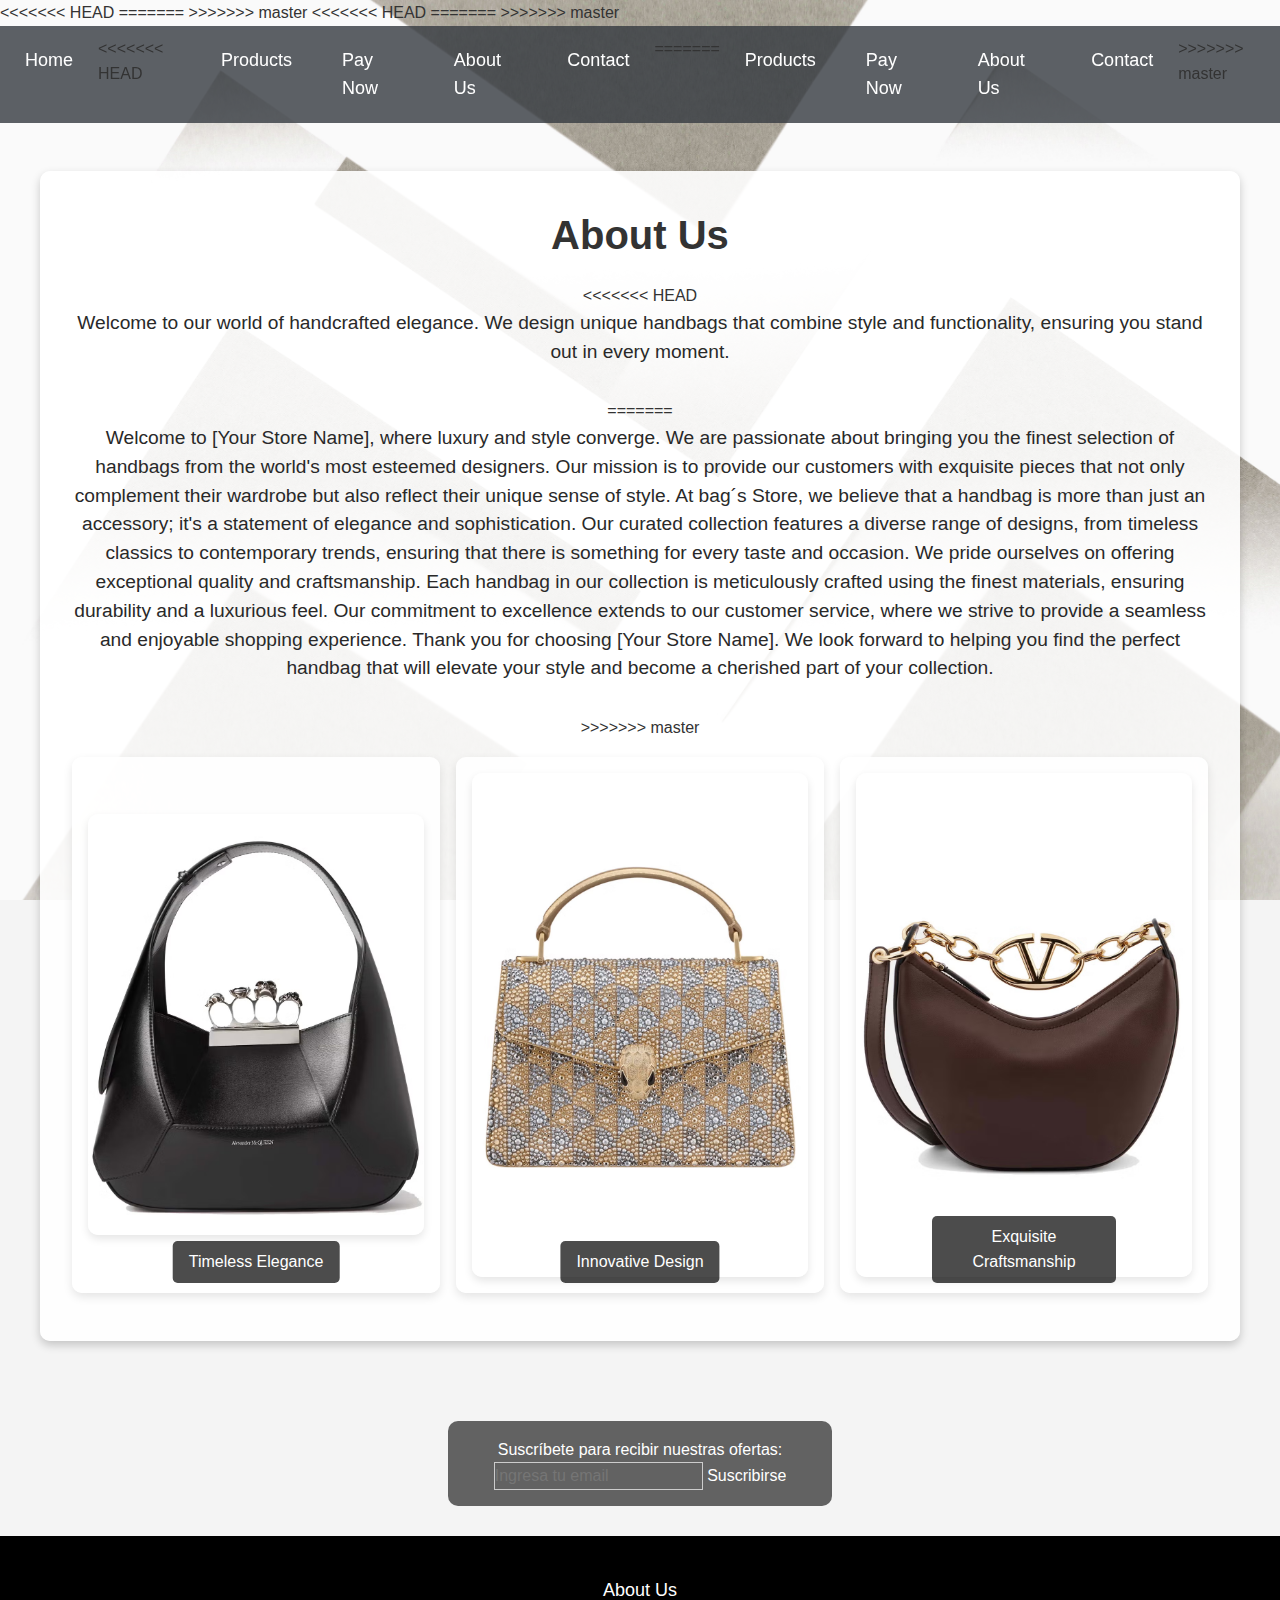
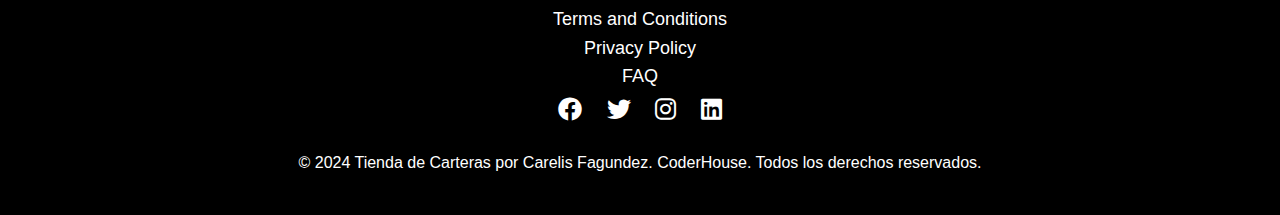
==== commit 8300c347: "Conflictos resueltos durante la fusión de master en main" ====
--- a/menu_items/about.html
+++ b/menu_items/about.html
@@ -5,13 +5,20 @@
     <meta charset="UTF-8">
     <meta name="viewport" content="width=device-width, initial-scale=1.0">
     <title>Handbag Luxury</title>
+<<<<<<< HEAD
+=======
     <meta name="description" content="Explore our luxury handbags collection.">
 
+>>>>>>> master
     <!-- Enlace a Bootstrap -->
     <link href="https://cdn.jsdelivr.net/npm/bootstrap@5.3.0-alpha1/dist/css/bootstrap.min.css" rel="stylesheet"
         integrity="sha384-KyZXEJw3W3mJfGwnL9F5L6hBrk7zVtQzLg64KcgoOvo8eb/5XlP7w5vU4ahBzRZw" crossorigin="anonymous">
     <!-- personalizados -->
+<<<<<<< HEAD
+    <link rel="stylesheet" href="../styles.css">
+=======
     <link rel="stylesheet" href="../css/styles.css">
+>>>>>>> master
     <link href="https://cdnjs.cloudflare.com/ajax/libs/font-awesome/6.0.0-beta3/css/all.min.css" rel="stylesheet">
 </head>
 
@@ -20,15 +27,27 @@
     <!-- Barra de navegación -->
     <nav class="navbar">
         <a href="../index.html">Home</a>
+<<<<<<< HEAD
+        <a href="./products.html">Products</a>
+        <a href="./pay.html">Pay Now</a>
+        <a href="./about.html">About Us</a>
+        <a href="./contact.html">Contact</a>
+=======
         <a href="../menu_items/products.html">Products</a>
         <a href="../menu_items/pay.html">Pay Now</a>
         <a href="../menu_items/about.html">About Us</a>
         <a href="../menu_items/contact.html">Contact</a>
+>>>>>>> master
     </nav>
     <!-- Contenido principal  Vacio -->
 
     <div class="about-us">
         <h1>About Us</h1>
+<<<<<<< HEAD
+        <p class="about-text">Welcome to our world of handcrafted elegance. We design unique handbags that combine style
+            and functionality,
+            ensuring you stand out in every moment.</p>
+=======
         <p class="about-text">Welcome to [Your Store Name], where luxury and style converge. We are passionate about
             bringing you the finest selection of handbags from the world's most esteemed designers. Our mission is to
             provide our customers with exquisite pieces that not only complement their wardrobe but also reflect their
@@ -45,6 +64,7 @@
 
             Thank you for choosing [Your Store Name]. We look forward to helping you find the perfect handbag that will
             elevate your style and become a cherished part of your collection.</p>
+>>>>>>> master
         <div class="about-gallery">
             <div class="about-item">
                 <img src="../photos/handbag1.avif" alt="Cartera 1">
--- a/styles.css
+++ b/styles.css
@@ -0,0 +1,389 @@
+* {
+  margin: 0;
+  padding: 0;
+  box-sizing: border-box;
+}
+
+body {
+  font-family: "Arial", sans-serif;
+  line-height: 1.6;
+  background: url("./photos/fondo_pexels-edward-jenner-4252889.jpg") center/cover fixed;
+  color: #333;
+  min-height: 100vh;
+  display: flex;
+  flex-direction: column;
+}
+
+h1,
+h3 {
+  color: #333;
+  text-align: center;
+}
+
+.navbar {
+  display: flex;
+  justify-content: center;
+  background-color: rgba(52, 58, 64, 0.8);
+  padding: 10px 0;
+  position: sticky;
+  top: 0;
+  width: 100%;
+  z-index: 2;
+}
+.navbar a {
+  color: #fff;
+  text-decoration: none;
+  padding: 10px 15px;
+  font-size: 18px;
+  transition: background-color 0.3s;
+  margin: 0 10px;
+}
+.navbar a:hover {
+  background-color: #474644;
+  border-radius: 4px;
+}
+@media (max-width: 768px) {
+  .navbar {
+    flex-direction: column;
+    align-items: center;
+  }
+  .navbar a {
+    margin: 5px 0;
+  }
+}
+
+.content {
+  max-width: 1200px;
+  margin: 2rem auto;
+  padding: 1rem;
+  display: flex;
+  flex-direction: column;
+  flex-grow: 1;
+}
+
+.gallery {
+  display: grid;
+  grid-template-columns: repeat(3, 1fr);
+  gap: 1rem;
+  margin-top: 2rem;
+}
+.gallery img {
+  width: 100%;
+  border-radius: 10px;
+  box-shadow: 0 4px 8px rgba(0, 0, 0, 0.1);
+  transition: transform 0.3s;
+}
+.gallery img:hover {
+  transform: 1.1;
+}
+@media (max-width: 768px) {
+  .gallery {
+    grid-template-columns: 1fr;
+  }
+}
+
+.cards {
+  display: grid;
+  grid-template-columns: repeat(3, 1fr);
+  gap: 1rem;
+  margin-top: 2rem;
+}
+.cards .card {
+  background-color: white;
+  border-radius: 10px;
+  padding: 1rem;
+  text-align: center;
+  width: 100%;
+  box-shadow: 0 4px 8px rgba(0, 0, 0, 0.1);
+  transition: transform 0.3s;
+}
+.cards .card:hover {
+  transform: translateY(-10px);
+}
+@media (max-width: 768px) {
+  .cards {
+    grid-template-columns: 1fr;
+  }
+  .cards .card {
+    width: 100%;
+    margin-bottom: 1rem;
+  }
+}
+@media (min-width: 992px) {
+  .cards {
+    grid-template-columns: repeat(4, 1fr);
+  }
+}
+@media (min-width: 1200px) {
+  .cards {
+    grid-template-columns: repeat(6, 1fr);
+  }
+}
+
+form.contact-form {
+  width: 60%;
+  max-width: 700px;
+  margin: 2rem auto;
+  padding: 2rem;
+  background-color: #000;
+  color: #fff;
+  border-radius: 10px;
+  box-shadow: 0 4px 8px rgba(0, 0, 0, 0.2);
+  text-align: center;
+}
+form.contact-form h2 {
+  font-size: 24px;
+  margin-bottom: 1rem;
+  color: #f8f7f4;
+}
+form.contact-form label {
+  font-size: 16px;
+  display: block;
+  margin-bottom: 5px;
+  text-align: left;
+}
+form.contact-form input,
+form.contact-form textarea {
+  width: 100%;
+  padding: 12px;
+  margin-bottom: 15px;
+  border: 1px solid #ccc;
+  border-radius: 5px;
+  font-size: 14px;
+  background-color: #fbf7f7;
+  color: #fff;
+}
+form.contact-form input:focus,
+form.contact-form textarea:focus {
+  border-color: #ffd700;
+  outline: none;
+  box-shadow: 0 0 5px #ffd700;
+}
+form.contact-form button {
+  width: 50%;
+  padding: 10px;
+  font-size: 16px;
+  background-color: #0d0d0d;
+  color: #fbf9f9;
+  border: none;
+  border-radius: 5px;
+  cursor: pointer;
+  transition: background-color 0.3s;
+}
+form.contact-form button:hover {
+  background-color: #0d0d0b;
+}
+@media (max-width: 768px) {
+  form.contact-form {
+    width: 80%;
+    padding: 1.5rem;
+  }
+  form.contact-form h2 {
+    font-size: 20px;
+  }
+  form.contact-form button {
+    width: 100%;
+  }
+}
+@media (max-width: 480px) {
+  form.contact-form {
+    width: 95%;
+    padding: 1rem;
+  }
+  form.contact-form h2 {
+    font-size: 18px;
+  }
+  form.contact-form label {
+    font-size: 14px;
+  }
+  form.contact-form input,
+  form.contact-form textarea {
+    font-size: 13px;
+  }
+  form.contact-form button {
+    font-size: 14px;
+  }
+}
+
+.newsletter {
+  background-color: rgba(0, 0, 0, 0.6);
+  color: white;
+  padding: 1rem;
+  margin-top: 2rem;
+  margin-bottom: 30px;
+  text-align: center;
+  border-radius: 10px;
+  width: 30%;
+  margin-left: auto;
+  margin-right: auto;
+  position: relative;
+  z-index: 3;
+}
+@media (max-width: 768px) {
+  .newsletter {
+    width: 80%;
+  }
+  .newsletter input[type=email],
+  .newsletter input[type=submit] {
+    width: 100%;
+    padding: 10px;
+    margin-top: 10px;
+    border-radius: 5px;
+  }
+}
+
+.footer {
+  background-color: rgba(52, 58, 64, 0.8);
+  color: #fff;
+  padding: 30px 0;
+  text-align: center;
+  position: relative;
+  z-index: 2;
+}
+.footer .footer-container {
+  display: flex;
+  flex-direction: column;
+  align-items: center;
+  gap: 20px;
+}
+.footer .footer-links {
+  display: flex;
+  gap: 25px;
+  flex-wrap: wrap;
+  justify-content: center;
+}
+.footer .footer-social {
+  display: flex;
+  gap: 25px;
+  justify-content: center;
+}
+.footer .footer-social .social-icon {
+  background-color: #0d0d0d;
+  padding: 15px;
+  border-radius: 50%;
+  transition: background-color 0.3s;
+  font-size: 24px;
+}
+.footer .footer-social .social-icon:hover {
+  background-color: #585857;
+}
+.footer .footer-bottom {
+  margin-bottom: 20px;
+  margin-top: 30px;
+  font-size: 16px;
+  color: #aaa;
+}
+@media (max-width: 768px) {
+  .footer .footer-container {
+    flex-direction: column;
+  }
+  .footer .footer-links,
+  .footer .footer-social {
+    justify-content: center;
+  }
+}
+
+.about-us {
+  max-width: 1200px;
+  margin: 3rem auto;
+  text-align: center;
+  padding: 2rem;
+  background-color: rgba(255, 255, 255, 0.9);
+  border-radius: 10px;
+  box-shadow: 0 4px 10px rgba(0, 0, 0, 0.2);
+  animation: fadeIn 1.5s ease-in-out;
+}
+.about-us h1 {
+  font-size: 2.5rem;
+  margin-bottom: 1rem;
+  color: #333;
+}
+.about-us .about-text {
+  font-size: 1.2rem;
+  line-height: 1.5;
+  margin-bottom: 1.5rem;
+}
+.about-us .about-item {
+  display: flex;
+  justify-content: center;
+  align-items: center;
+  margin: 1rem 0;
+  padding: 1rem;
+  background-color: rgba(255, 255, 255, 0.9);
+  border-radius: 10px;
+  box-shadow: 0 4px 10px rgba(0, 0, 0, 0.1);
+  transition: transform 0.3s;
+}
+.about-us .about-item:hover {
+  transform: scale(1.1);
+}
+.about-us .about-item img {
+  width: 100%;
+  border-radius: 5px;
+  box-shadow: 0 4px 8px rgba(0, 0, 0, 0.1);
+}
+.about-us .about-item h4 {
+  margin-top: 10px;
+  font-size: 1.2rem;
+  color: #333;
+}
+.about-us .about-item p {
+  font-size: 1rem;
+  color: #555;
+}
+
+@keyframes fadeIn {
+  from {
+    opacity: 0;
+    transform: translateY(20px);
+  }
+  to {
+    opacity: 1;
+    transform: translateY(0);
+  }
+}
+/* styles.scss */
+body {
+  font-family: Arial, sans-serif;
+  background-color: #000;
+  color: #fff;
+}
+
+.navbar {
+  background-color: #fff;
+}
+.navbar a {
+  color: #000;
+}
+
+.contact-form {
+  max-width: 500px;
+  margin: 0 auto;
+  padding: 2rem;
+  background-color: #fff;
+  border-radius: 8px;
+  box-shadow: 0 0 10px rgba(0, 0, 0, 0.1);
+}
+.contact-form label {
+  display: block;
+  margin-bottom: 0.5rem;
+}
+.contact-form input,
+.contact-form textarea {
+  width: 100%;
+  padding: 0.5rem;
+  margin-bottom: 1rem;
+  border: 1px solid #ccc;
+  border-radius: 4px;
+}
+.contact-form button {
+  width: 100%;
+  padding: 0.75rem;
+  background-color: #000;
+  color: #fff;
+  border: none;
+  border-radius: 4px;
+  cursor: pointer;
+}
+
+/*# sourceMappingURL=styles.css.map */
